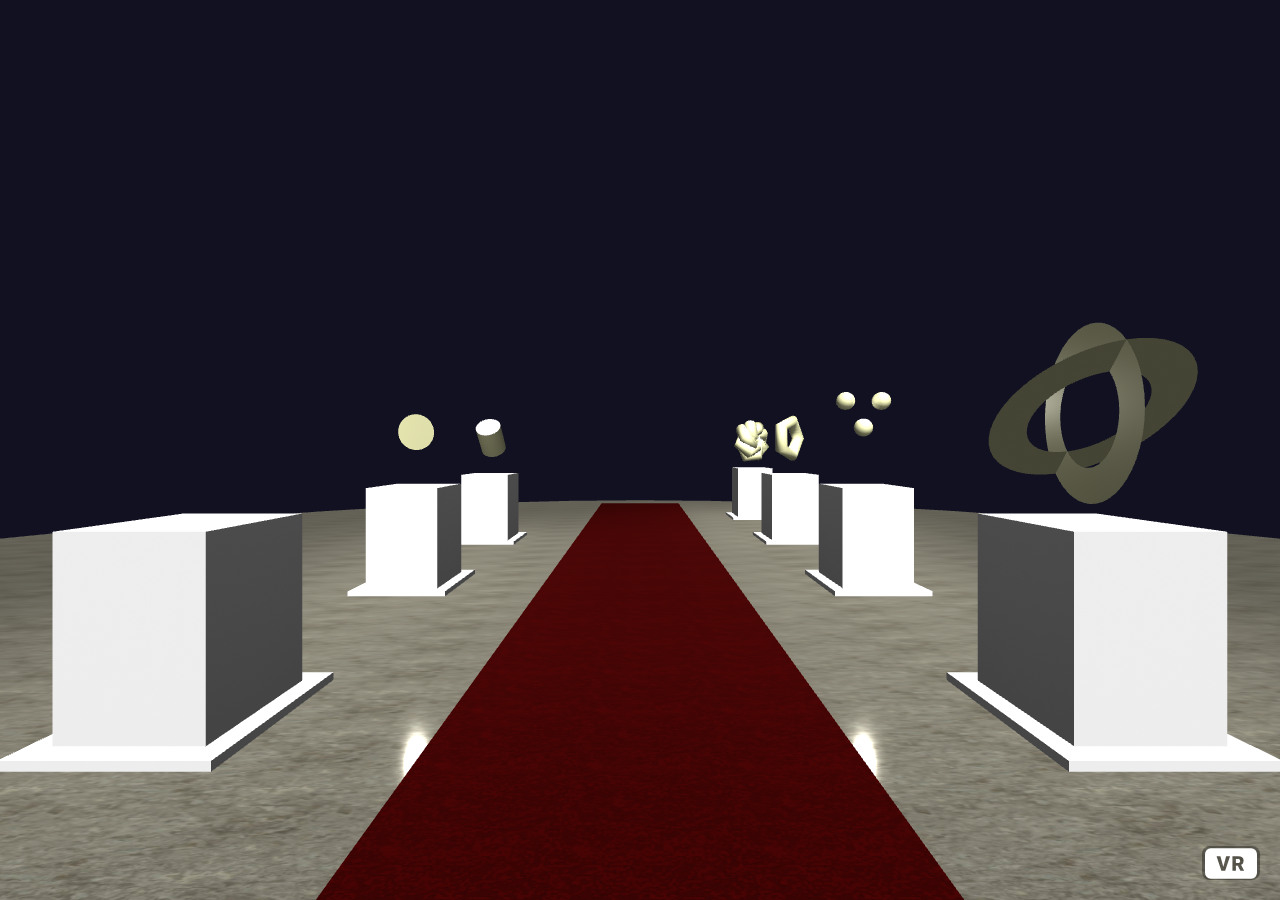
==== Frame1.html @ 1f59b5ad "Web changes and Web VR enabled" ====
<!DOCTYPE html>
<html>
  <head>
    <meta charset="utf-8">
    <title>Geometry Gallery</title>
    <meta name="description" content="Geometry Gallery - A-Frame">
    <script src="assets/js/aframe.min.js"></script>
  </head>
  <body>
    <!-- <a-scene background="color: #112" stats> -->
	<a-scene background="color: #112">
      <a-assets>
        <!-- Geometry mixins. -->
        <a-mixin id="box"
                 geometry="primitive: box; depth: .125; height: .125;
                           width: .125"></a-mixin>
        <a-mixin id="circle"
                 geometry="primitive: circle; radius: .2;
                           segments: 100; thetaStart: 0; thetaLength: 360">
        </a-mixin>
        <a-mixin id="cylinder"
                 geometry="primitive: cylinder; radius: 0.2; height: .5;
                           segmentsRadial: 50; segmentsHeight: 50:
                           openEnded: true; thetaStart: 0; thetaLength: 360">
        </a-mixin>
        <a-mixin id="ring"
                  geometry="primitive: ring; radiusInner: .3; radiusOuter: .5;
                            segmentsTheta: 50"></a-mixin>
        <a-mixin id="sphere"
                  geometry="primitive: sphere; radius: .1"></a-mixin>
        <a-mixin id="torus"
                  geometry="primitive: torus; arc: 720; radius: .3; radiusTubular: .05;
                            segmentsTubular: 10;"></a-mixin>
        <a-mixin id="torus-knot"
                  geometry="primitive: torusKnot; p: 3; q: 7; radius: .25;
                            segmentsRadial: 10; radiusTubular: .07; segmentsTubular: 32">
        </a-mixin>

        <!-- Layout mixins. -->
        <a-mixin id="column"
                  geometry="primitive: box; depth: .75; height: 1.2; width: .75"
                  material="color: #FFF" position="0 .6 0"></a-mixin>
        <a-mixin id="column-bottom" geometry="primitive: box; depth: 1;
                                              height: .1; width: 1;"
                 material="color: #FFF" position="0 .1 0">
        </a-mixin>
        <a-mixin id="column-light" light="type: point; intensity: 0.5;
                                          distance: 5;"
                  position="0 1.5 0">
        </a-mixin>
        <a-mixin id="object-on-column" position="0 1.2 0"></a-mixin>

        <!-- Animation mixins. -->
        <a-mixin id="yoyo" animation__yoyo="dir: alternate; loop: true"></a-mixin>
        <a-mixin id="spin" animation__spin="property: object3D.rotation.y; to: 360; loop: true; easing: linear; dur: 10000"></a-mixin>
        <a-mixin id="spinX" mixin="spin" animation__spin="property: object3D.rotation.x"></a-mixin>

        <a-mixin id="color" material="color: #FFFFC3"></a-mixin>
        <a-mixin id="doubleside" material="side: double"></a-mixin>

        <img id="carpet" src="assets/images/carpet.jpg">
        <img id="floor" src="assets/images/marble.jpg">
      </a-assets>

      <a-camera position="0 1.6 4"></a-camera>

      <!-- Lights. -->
      <a-entity light="type: ambient; color: #444"></a-entity>
      <a-entity light="type: directional; color: #EEE" position="0 1 1"></a-entity>

      <!-- Floor. -->
      <a-entity geometry="primitive: cylinder; height: .2; radius: 12;"
                material="color: #BABABA; src: #floor;
                          metalness: .2; repeat: 50 20; roughness: .1"
                position="0 0 0"></a-entity>

      <!-- Carpet. -->
      <a-entity geometry="primitive: box; depth: 20; height: 0.025; width: 2"
                material="color: #440000; metalness: 0; src: #carpet;
                          repeat: 3 40; roughness: 1"
                position="0 .2 0">
      </a-entity>

      <!-- Boxes. -->
      <a-entity position="-2.5 0 1">
        <a-entity mixin="column">
          <a-entity mixin="column-light"></a-entity>
          <a-entity mixin="object-on-column color box spin" animation__spin="to: 360 360 0"></a-entity>
          <a-entity mixin="object-on-column color box spin" position=".18 1.2 .1" animation__spin="to: 360 360 0"></a-entity>
          <a-entity mixin="object-on-column color box spin" position="-.18 1.2 -.2" animation__spin="to: 360 360 0"></a-entity>
        </a-entity>
        <a-entity mixin="column-bottom"></a-entity>
      </a-entity>

      <!-- Circles. -->
      <a-entity position="-2.5 0 -2">
        <a-entity mixin="column">
          <a-entity mixin="column-light"></a-entity>
          <a-entity mixin="object-on-column color doubleside circle spin"></a-entity>
          <a-entity mixin="object-on-column color doubleside circle spin"></a-entity>
        </a-entity>
        <a-entity mixin="column-bottom"></a-entity>
      </a-entity>

      <!-- Cylinders. -->
      <a-entity position="-2.5 0 -5">
        <a-entity mixin="column">
          <a-entity mixin="column-light"></a-entity>
          <a-entity mixin="object-on-column color cylinder spinX"></a-entity>
        </a-entity>
        <a-entity mixin="column-bottom"></a-entity>
      </a-entity>

      <!-- Rings. -->
      <a-entity position="2.5 0 1">
        <a-entity mixin="column">
          <a-entity mixin="column-light"></a-entity>
          <a-entity mixin="object-on-column color doubleside ring spin" animation__spin="dur: 6000"></a-entity>
          <a-entity mixin="object-on-column color doubleside ring spinX"></a-entity>
        </a-entity>
        <a-entity mixin="column-bottom"></a-entity>
      </a-entity>

      <!-- Spheres. -->
      <a-entity position="2.5 0 -2">
        <a-entity mixin="column">
          <a-entity mixin="column-light"></a-entity>
          <a-entity mixin="object-on-column color sphere yoyo"
                    animation__yoyo="property: position; from: -0.2 1 0; to: -0.2 1.8 0"
                    position="-.2 1.2 0"></a-entity>
          <a-entity mixin="object-on-column color sphere yoyo"
                    animation__yoyo="property: position; from: 0 1.8 0; to: 0 1 0"></a-entity>
          <a-entity mixin="object-on-column color sphere yoyo" position=".2 1 0"
                    animation__yoyo="property: position; to: 0.2 1.8 0"></a-entity>
        </a-entity>
        <a-entity mixin="column-bottom"></a-entity>
      </a-entity>

      <!-- Torus. -->
      <a-entity position="2.5 0 -5">
        <a-entity mixin="column">
          <a-entity mixin="column-light"></a-entity>
          <a-entity mixin="object-on-column color torus spin"></a-entity>
        </a-entity>
        <a-entity mixin="column-bottom"></a-entity>
      </a-entity>

      <!-- Torus Knot. -->
      <a-entity position="2.5 0 -8">
        <a-entity mixin="column">
          <a-entity mixin="column-light"></a-entity>
          <a-entity mixin="object-on-column color torus-knot spin"></a-entity>
        </a-entity>
        <a-entity mixin="column-bottom"></a-entity>
      </a-entity>
    </a-scene>
  </body>
</html>
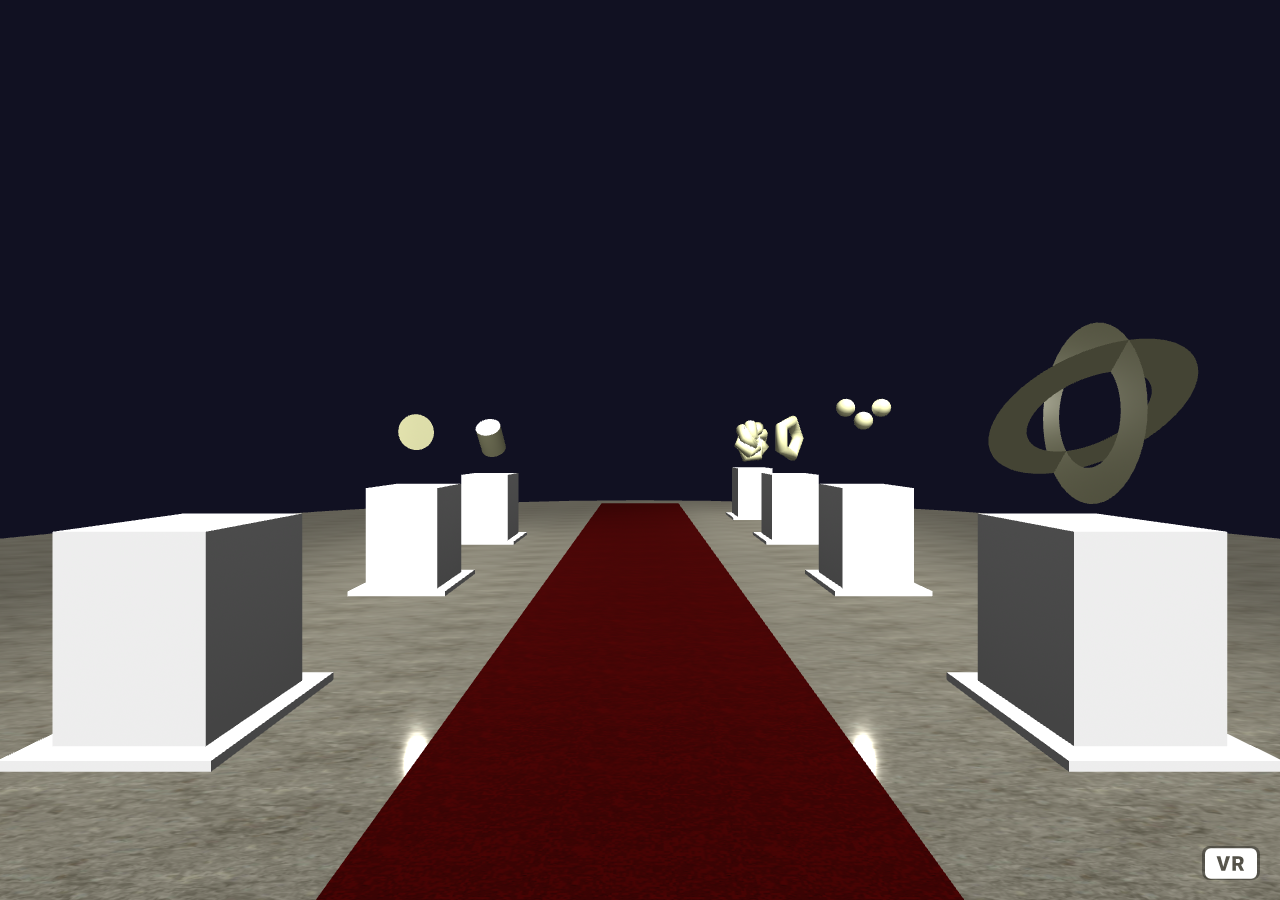
==== commit 67e016cf: "Update Frame1.html" ====
--- a/Frame1.html
+++ b/Frame1.html
@@ -2,7 +2,7 @@
 <html>
   <head>
     <meta charset="utf-8">
-    <title>Geometry Gallery</title>
+    <title>Bamboo Fabric</title>
     <meta name="description" content="Geometry Gallery - A-Frame">
     <script src="assets/js/aframe.min.js"></script>
   </head>
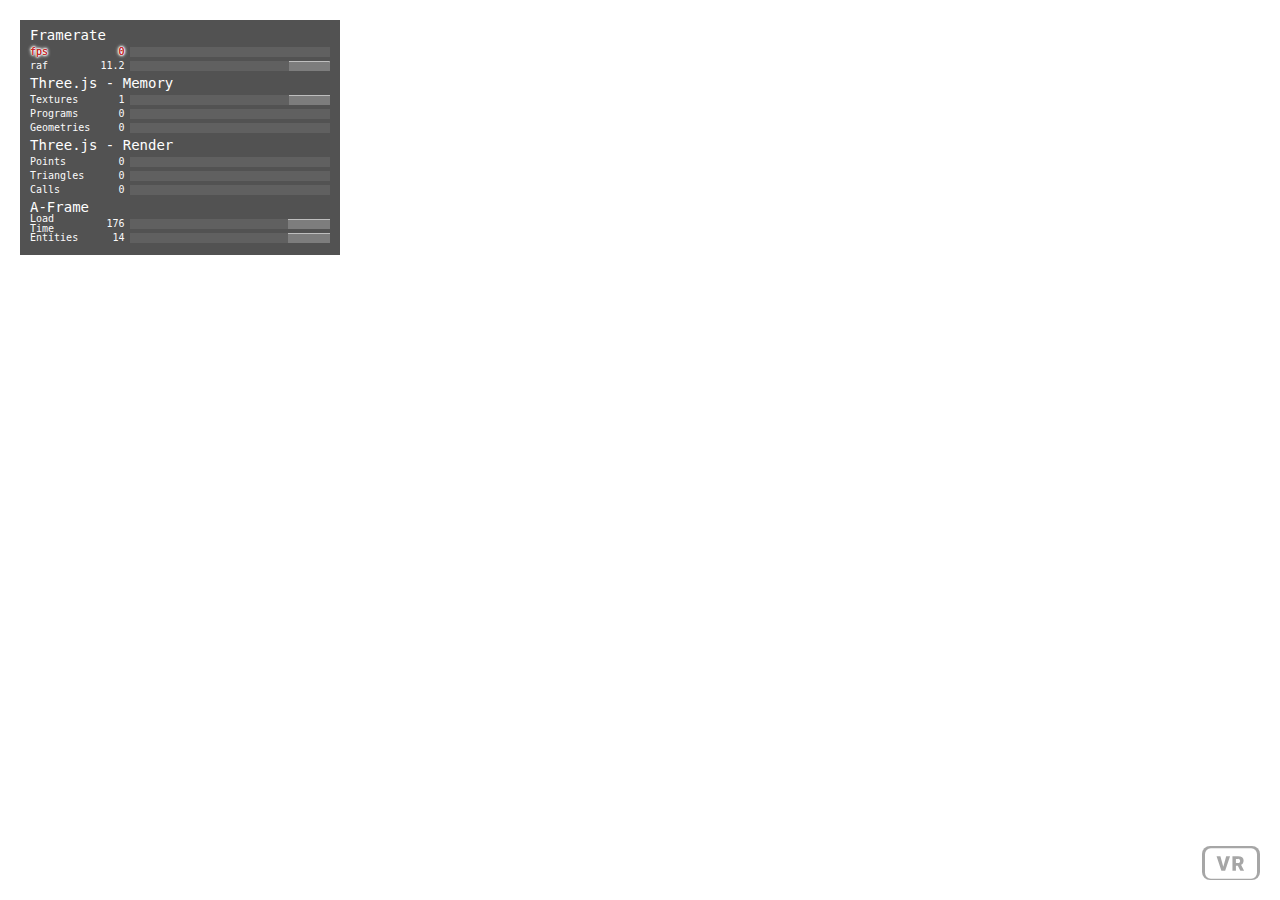
==== commit 841b6fd2: "update" ====
--- a/Frame1.html
+++ b/Frame1.html
@@ -5,154 +5,16 @@
     <title>Bamboo Fabric</title>
     <meta name="description" content="Geometry Gallery - A-Frame">
     <script src="assets/js/aframe.min.js"></script>
+	<script src="assets/js/play-all-model-animations.js"></script>
   </head>
-  <body>
-    <!-- <a-scene background="color: #112" stats> -->
-	<a-scene background="color: #112">
+  <body height="100%">
+  <!-- <a-scene background="color: #112" stats> -->
+    <a-scene stats>
       <a-assets>
-        <!-- Geometry mixins. -->
-        <a-mixin id="box"
-                 geometry="primitive: box; depth: .125; height: .125;
-                           width: .125"></a-mixin>
-        <a-mixin id="circle"
-                 geometry="primitive: circle; radius: .2;
-                           segments: 100; thetaStart: 0; thetaLength: 360">
-        </a-mixin>
-        <a-mixin id="cylinder"
-                 geometry="primitive: cylinder; radius: 0.2; height: .5;
-                           segmentsRadial: 50; segmentsHeight: 50:
-                           openEnded: true; thetaStart: 0; thetaLength: 360">
-        </a-mixin>
-        <a-mixin id="ring"
-                  geometry="primitive: ring; radiusInner: .3; radiusOuter: .5;
-                            segmentsTheta: 50"></a-mixin>
-        <a-mixin id="sphere"
-                  geometry="primitive: sphere; radius: .1"></a-mixin>
-        <a-mixin id="torus"
-                  geometry="primitive: torus; arc: 720; radius: .3; radiusTubular: .05;
-                            segmentsTubular: 10;"></a-mixin>
-        <a-mixin id="torus-knot"
-                  geometry="primitive: torusKnot; p: 3; q: 7; radius: .25;
-                            segmentsRadial: 10; radiusTubular: .07; segmentsTubular: 32">
-        </a-mixin>
-
-        <!-- Layout mixins. -->
-        <a-mixin id="column"
-                  geometry="primitive: box; depth: .75; height: 1.2; width: .75"
-                  material="color: #FFF" position="0 .6 0"></a-mixin>
-        <a-mixin id="column-bottom" geometry="primitive: box; depth: 1;
-                                              height: .1; width: 1;"
-                 material="color: #FFF" position="0 .1 0">
-        </a-mixin>
-        <a-mixin id="column-light" light="type: point; intensity: 0.5;
-                                          distance: 5;"
-                  position="0 1.5 0">
-        </a-mixin>
-        <a-mixin id="object-on-column" position="0 1.2 0"></a-mixin>
-
-        <!-- Animation mixins. -->
-        <a-mixin id="yoyo" animation__yoyo="dir: alternate; loop: true"></a-mixin>
-        <a-mixin id="spin" animation__spin="property: object3D.rotation.y; to: 360; loop: true; easing: linear; dur: 10000"></a-mixin>
-        <a-mixin id="spinX" mixin="spin" animation__spin="property: object3D.rotation.x"></a-mixin>
-
-        <a-mixin id="color" material="color: #FFFFC3"></a-mixin>
-        <a-mixin id="doubleside" material="side: double"></a-mixin>
-
-        <img id="carpet" src="assets/images/carpet.jpg">
-        <img id="floor" src="assets/images/marble.jpg">
+        <a-asset-item id="cityModel" src="assets/gltf/scene.gltf"></a-asset-item>
       </a-assets>
 
-      <a-camera position="0 1.6 4"></a-camera>
-
-      <!-- Lights. -->
-      <a-entity light="type: ambient; color: #444"></a-entity>
-      <a-entity light="type: directional; color: #EEE" position="0 1 1"></a-entity>
-
-      <!-- Floor. -->
-      <a-entity geometry="primitive: cylinder; height: .2; radius: 12;"
-                material="color: #BABABA; src: #floor;
-                          metalness: .2; repeat: 50 20; roughness: .1"
-                position="0 0 0"></a-entity>
-
-      <!-- Carpet. -->
-      <a-entity geometry="primitive: box; depth: 20; height: 0.025; width: 2"
-                material="color: #440000; metalness: 0; src: #carpet;
-                          repeat: 3 40; roughness: 1"
-                position="0 .2 0">
-      </a-entity>
-
-      <!-- Boxes. -->
-      <a-entity position="-2.5 0 1">
-        <a-entity mixin="column">
-          <a-entity mixin="column-light"></a-entity>
-          <a-entity mixin="object-on-column color box spin" animation__spin="to: 360 360 0"></a-entity>
-          <a-entity mixin="object-on-column color box spin" position=".18 1.2 .1" animation__spin="to: 360 360 0"></a-entity>
-          <a-entity mixin="object-on-column color box spin" position="-.18 1.2 -.2" animation__spin="to: 360 360 0"></a-entity>
-        </a-entity>
-        <a-entity mixin="column-bottom"></a-entity>
-      </a-entity>
-
-      <!-- Circles. -->
-      <a-entity position="-2.5 0 -2">
-        <a-entity mixin="column">
-          <a-entity mixin="column-light"></a-entity>
-          <a-entity mixin="object-on-column color doubleside circle spin"></a-entity>
-          <a-entity mixin="object-on-column color doubleside circle spin"></a-entity>
-        </a-entity>
-        <a-entity mixin="column-bottom"></a-entity>
-      </a-entity>
-
-      <!-- Cylinders. -->
-      <a-entity position="-2.5 0 -5">
-        <a-entity mixin="column">
-          <a-entity mixin="column-light"></a-entity>
-          <a-entity mixin="object-on-column color cylinder spinX"></a-entity>
-        </a-entity>
-        <a-entity mixin="column-bottom"></a-entity>
-      </a-entity>
-
-      <!-- Rings. -->
-      <a-entity position="2.5 0 1">
-        <a-entity mixin="column">
-          <a-entity mixin="column-light"></a-entity>
-          <a-entity mixin="object-on-column color doubleside ring spin" animation__spin="dur: 6000"></a-entity>
-          <a-entity mixin="object-on-column color doubleside ring spinX"></a-entity>
-        </a-entity>
-        <a-entity mixin="column-bottom"></a-entity>
-      </a-entity>
-
-      <!-- Spheres. -->
-      <a-entity position="2.5 0 -2">
-        <a-entity mixin="column">
-          <a-entity mixin="column-light"></a-entity>
-          <a-entity mixin="object-on-column color sphere yoyo"
-                    animation__yoyo="property: position; from: -0.2 1 0; to: -0.2 1.8 0"
-                    position="-.2 1.2 0"></a-entity>
-          <a-entity mixin="object-on-column color sphere yoyo"
-                    animation__yoyo="property: position; from: 0 1.8 0; to: 0 1 0"></a-entity>
-          <a-entity mixin="object-on-column color sphere yoyo" position=".2 1 0"
-                    animation__yoyo="property: position; to: 0.2 1.8 0"></a-entity>
-        </a-entity>
-        <a-entity mixin="column-bottom"></a-entity>
-      </a-entity>
-
-      <!-- Torus. -->
-      <a-entity position="2.5 0 -5">
-        <a-entity mixin="column">
-          <a-entity mixin="column-light"></a-entity>
-          <a-entity mixin="object-on-column color torus spin"></a-entity>
-        </a-entity>
-        <a-entity mixin="column-bottom"></a-entity>
-      </a-entity>
-
-      <!-- Torus Knot. -->
-      <a-entity position="2.5 0 -8">
-        <a-entity mixin="column">
-          <a-entity mixin="column-light"></a-entity>
-          <a-entity mixin="object-on-column color torus-knot spin"></a-entity>
-        </a-entity>
-        <a-entity mixin="column-bottom"></a-entity>
-      </a-entity>
+      <a-entity gltf-model="#cityModel" play-all-model-animations></a-entity>
     </a-scene>
   </body>
 </html>
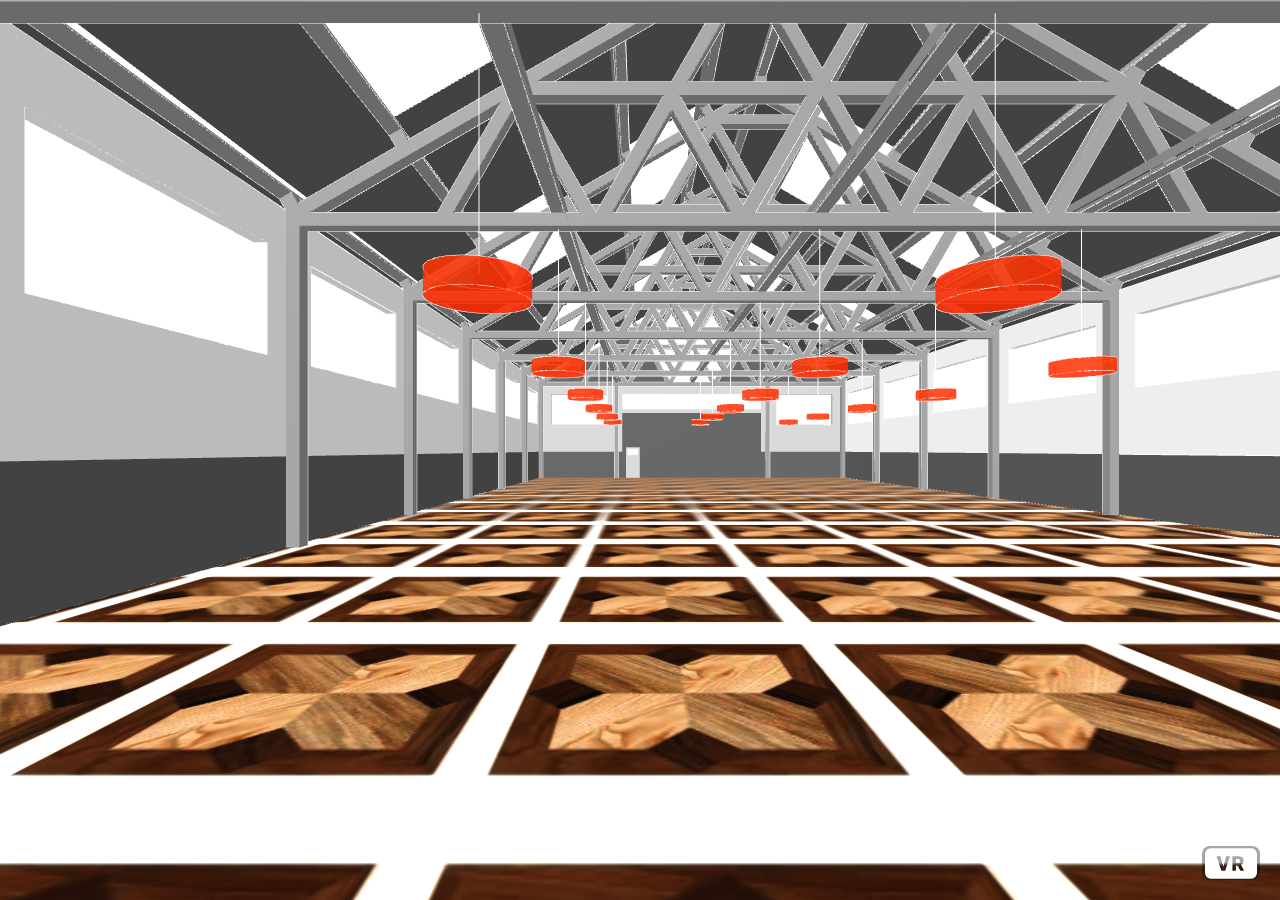
==== commit 898b0d18: "Frame1 changed" ====
--- a/Frame1.html
+++ b/Frame1.html
@@ -9,12 +9,11 @@
   </head>
   <body height="100%">
   <!-- <a-scene background="color: #112" stats> -->
-    <a-scene stats>
-      <a-assets>
-        <a-asset-item id="cityModel" src="assets/gltf/scene.gltf"></a-asset-item>
-      </a-assets>
-
-      <a-entity gltf-model="#cityModel" play-all-model-animations></a-entity>
-    </a-scene>
+    <a-scene>
+  <a-assets>
+    <a-asset-item id="tree" src="assets/gltf/scene.gltf"></a-asset-item>
+  </a-assets>
+  <a-entity gltf-model="#tree" position="-250 -70 0"></a-entity>
+</a-scene>
   </body>
 </html>
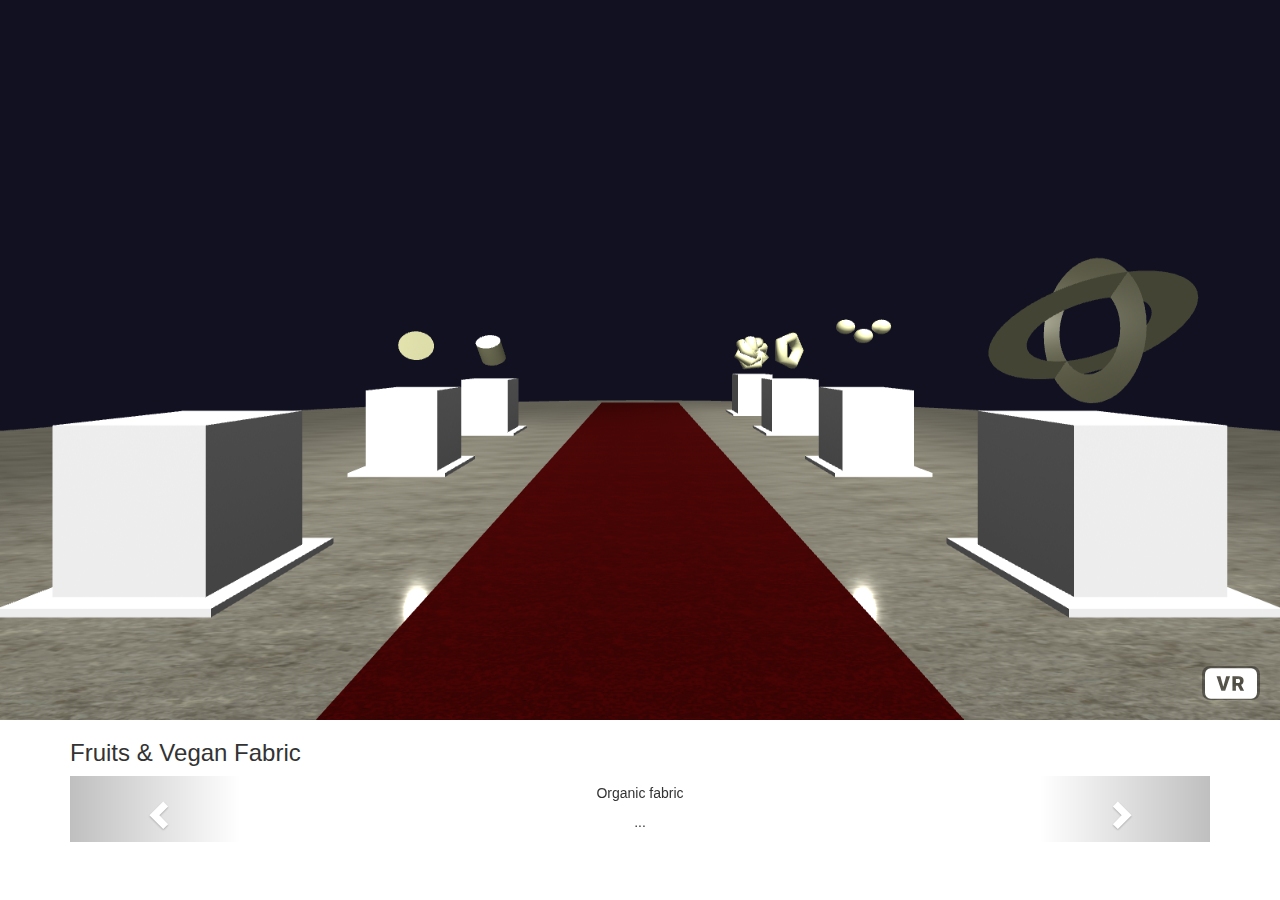
==== commit 3189cfa5: "changes" ====
--- a/Frame1.html
+++ b/Frame1.html
@@ -2,18 +2,285 @@
 <html>
   <head>
     <meta charset="utf-8">
-    <title>Bamboo Fabric</title>
+    <title>OGANIKKU - Living Life Organically</title>
     <meta name="description" content="Geometry Gallery - A-Frame">
     <script src="assets/js/aframe.min.js"></script>
 	<script src="assets/js/play-all-model-animations.js"></script>
+	<!-- Latest compiled and minified CSS -->
+	<link rel="stylesheet" href="https://maxcdn.bootstrapcdn.com/bootstrap/3.4.1/css/bootstrap.min.css">
+	<!-- jQuery library -->
+	<script src="https://ajax.googleapis.com/ajax/libs/jquery/3.5.1/jquery.min.js"></script>
+	<!-- Latest compiled JavaScript -->
+	<script src="https://maxcdn.bootstrapcdn.com/bootstrap/3.4.1/js/bootstrap.min.js"></script>
+	<script>
+	$(document).ready(function(){
+	$(".carousel-control").click(function(){
+		var currentIndex = $('div.active').index() + 1;
+		var sceneEl = document.querySelector('a-scene');
+		var entity = sceneEl.querySelector('a-entity');
+		entity.setAttribute('position', { x: 15, y: 2, z: 30 });
+		switch(currentIndex) {
+		case 0:
+			entity.setAttribute('position', { x: 15, y: 0, z: 10 });
+			break;
+		case 1:
+			entity.setAttribute('position', { x: -25, y: 2, z: 10 });
+			break;
+		case 2:
+			entity.setAttribute('position', { x: 35, y: 0, z: -10 });
+			break;
+		case 3:
+			entity.setAttribute('position', { x: 15, y: 0, z: 10 });
+			break;
+		case 4:
+			entity.setAttribute('position', { x: -25, y: 2, z: 10 });
+			break;
+		case 5:
+			entity.setAttribute('position', { x: 35, y: 0, z: -10 });
+			break;
+		case 6:
+			entity.setAttribute('position', { x: 15, y: 0, z: 10 });
+			break;
+		case 7:
+			entity.setAttribute('position', { x: -25, y: 2, z: 10 });
+			break;
+		case 8:
+			entity.setAttribute('position', { x: 35, y: 0, z: -10 });
+			break;
+		case 9:
+			entity.setAttribute('position', { x: 15, y: 0, z: 10 });
+			break;
+		default:
+			entity.setAttribute('position', { x: -25, y: 2, z: 10 });
+		}
+	});
+	});
+	</script>
   </head>
   <body height="100%">
+  
+  <section class="mainBodySection" style="height:80%!important">
   <!-- <a-scene background="color: #112" stats> -->
-    <a-scene>
-  <a-assets>
-    <a-asset-item id="tree" src="assets/gltf/scene.gltf"></a-asset-item>
-  </a-assets>
-  <a-entity gltf-model="#tree" position="-250 -70 0"></a-entity>
-</a-scene>
+    <a-scene background="color: #112">
+      <a-assets>
+        <!-- Geometry mixins. -->
+        <a-mixin id="box"
+                 geometry="primitive: box; depth: .125; height: .125;
+                           width: .125"></a-mixin>
+        <a-mixin id="circle"
+                 geometry="primitive: circle; radius: .2;
+                           segments: 100; thetaStart: 0; thetaLength: 360">
+        </a-mixin>
+        <a-mixin id="cylinder"
+                 geometry="primitive: cylinder; radius: 0.2; height: .5;
+                           segmentsRadial: 50; segmentsHeight: 50:
+                           openEnded: true; thetaStart: 0; thetaLength: 360">
+        </a-mixin>
+        <a-mixin id="ring"
+                  geometry="primitive: ring; radiusInner: .3; radiusOuter: .5;
+                            segmentsTheta: 50"></a-mixin>
+        <a-mixin id="sphere"
+                  geometry="primitive: sphere; radius: .1"></a-mixin>
+        <a-mixin id="torus"
+                  geometry="primitive: torus; arc: 720; radius: .3; radiusTubular: .05;
+                            segmentsTubular: 10;"></a-mixin>
+        <a-mixin id="torus-knot"
+                  geometry="primitive: torusKnot; p: 3; q: 7; radius: .25;
+                            segmentsRadial: 10; radiusTubular: .07; segmentsTubular: 32">
+        </a-mixin>
+
+        <!-- Layout mixins. -->
+        <a-mixin id="column"
+                  geometry="primitive: box; depth: .75; height: 1.2; width: .75"
+                  material="color: #FFF" position="0 .6 0"></a-mixin>
+        <a-mixin id="column-bottom" geometry="primitive: box; depth: 1;
+                                              height: .1; width: 1;"
+                 material="color: #FFF" position="0 .1 0">
+        </a-mixin>
+        <a-mixin id="column-light" light="type: point; intensity: 0.5;
+                                          distance: 5;"
+                  position="0 1.5 0">
+        </a-mixin>
+        <a-mixin id="object-on-column" position="0 1.2 0"></a-mixin>
+
+        <!-- Animation mixins. -->
+        <a-mixin id="yoyo" animation__yoyo="dir: alternate; loop: true"></a-mixin>
+        <a-mixin id="spin" animation__spin="property: object3D.rotation.y; to: 360; loop: true; easing: linear; dur: 10000"></a-mixin>
+        <a-mixin id="spinX" mixin="spin" animation__spin="property: object3D.rotation.x"></a-mixin>
+
+        <a-mixin id="color" material="color: #FFFFC3"></a-mixin>
+        <a-mixin id="doubleside" material="side: double"></a-mixin>
+
+        <img id="carpet" src="assets\images\carpet.jpg">
+        <img id="floor" src="assets\images\marble.jpg">
+      </a-assets>
+
+      <a-camera position="0 1.6 4"></a-camera>
+
+      <!-- Lights. -->
+      <a-entity light="type: ambient; color: #444"></a-entity>
+      <a-entity light="type: directional; color: #EEE" position="0 1 1"></a-entity>
+
+      <!-- Floor. -->
+      <a-entity geometry="primitive: cylinder; height: .2; radius: 12;"
+                material="color: #BABABA; src: #floor;
+                          metalness: .2; repeat: 50 20; roughness: .1"
+                position="0 0 0"></a-entity>
+
+      <!-- Carpet. -->
+      <a-entity geometry="primitive: box; depth: 20; height: 0.025; width: 2"
+                material="color: #440000; metalness: 0; src: #carpet;
+                          repeat: 3 40; roughness: 1"
+                position="0 .2 0">
+      </a-entity>
+
+      <!-- Boxes. -->
+      <a-entity position="-2.5 0 1">
+        <a-entity mixin="column">
+          <a-entity mixin="column-light"></a-entity>
+          <a-entity mixin="object-on-column color box spin" animation__spin="to: 360 360 0"></a-entity>
+          <a-entity mixin="object-on-column color box spin" position=".18 1.2 .1" animation__spin="to: 360 360 0"></a-entity>
+          <a-entity mixin="object-on-column color box spin" position="-.18 1.2 -.2" animation__spin="to: 360 360 0"></a-entity>
+        </a-entity>
+        <a-entity mixin="column-bottom"></a-entity>
+      </a-entity>
+
+      <!-- Circles. -->
+      <a-entity position="-2.5 0 -2">
+        <a-entity mixin="column">
+          <a-entity mixin="column-light"></a-entity>
+          <a-entity mixin="object-on-column color doubleside circle spin"></a-entity>
+          <a-entity mixin="object-on-column color doubleside circle spin"></a-entity>
+        </a-entity>
+        <a-entity mixin="column-bottom"></a-entity>
+      </a-entity>
+
+      <!-- Cylinders. -->
+      <a-entity position="-2.5 0 -5">
+        <a-entity mixin="column">
+          <a-entity mixin="column-light"></a-entity>
+          <a-entity mixin="object-on-column color cylinder spinX"></a-entity>
+        </a-entity>
+        <a-entity mixin="column-bottom"></a-entity>
+      </a-entity>
+
+      <!-- Rings. -->
+      <a-entity position="2.5 0 1">
+        <a-entity mixin="column">
+          <a-entity mixin="column-light"></a-entity>
+          <a-entity mixin="object-on-column color doubleside ring spin" animation__spin="dur: 6000"></a-entity>
+          <a-entity mixin="object-on-column color doubleside ring spinX"></a-entity>
+        </a-entity>
+        <a-entity mixin="column-bottom"></a-entity>
+      </a-entity>
+
+      <!-- Spheres. -->
+      <a-entity position="2.5 0 -2">
+        <a-entity mixin="column">
+          <a-entity mixin="column-light"></a-entity>
+          <a-entity mixin="object-on-column color sphere yoyo"
+                    animation__yoyo="property: position; from: -0.2 1 0; to: -0.2 1.8 0"
+                    position="-.2 1.2 0"></a-entity>
+          <a-entity mixin="object-on-column color sphere yoyo"
+                    animation__yoyo="property: position; from: 0 1.8 0; to: 0 1 0"></a-entity>
+          <a-entity mixin="object-on-column color sphere yoyo" position=".2 1 0"
+                    animation__yoyo="property: position; to: 0.2 1.8 0"></a-entity>
+        </a-entity>
+        <a-entity mixin="column-bottom"></a-entity>
+      </a-entity>
+
+      <!-- Torus. -->
+      <a-entity position="2.5 0 -5">
+        <a-entity mixin="column">
+          <a-entity mixin="column-light"></a-entity>
+          <a-entity mixin="object-on-column color torus spin"></a-entity>
+        </a-entity>
+        <a-entity mixin="column-bottom"></a-entity>
+      </a-entity>
+
+      <!-- Torus Knot. -->
+      <a-entity position="2.5 0 -8">
+        <a-entity mixin="column">
+          <a-entity mixin="column-light"></a-entity>
+          <a-entity mixin="object-on-column color torus-knot spin"></a-entity>
+        </a-entity>
+        <a-entity mixin="column-bottom"></a-entity>
+      </a-entity>
+    </a-scene>
+</section>
+
+<footer class="bottomBodyFooter" style="height:20%!important">
+  <div class="container">
+  <h3>Fruits & Vegan Fabric</h2>  
+  <div id="myCarousel" class="carousel slide" data-interval="false" data-ride="carousel" style="text-align: center;">
+    <!-- Indicators 
+    <ol class="carousel-indicators">
+      <li data-target="#myCarousel" data-slide-to="0" class="active"></li>
+      <li data-target="#myCarousel" data-slide-to="1"></li>
+      <li data-target="#myCarousel" data-slide-to="2"></li>
+    </ol>
+-->
+	
+	<!-- Wrapper for slides -->
+    <div class="carousel-inner">
+      <div class="item active">
+        <h5>Organic fabric</h5>
+        <p>...</p>
+      </div>
+
+      <div class="item">
+        <h5>Milk fabric</h5>
+        <p>...</p>
+      </div>
+    
+      <div class="item">
+        <h5>Banana fabric</h5>
+        <p>...</p>
+      </div>
+    
+      <div class="item">
+        <h5>Aloe vera fabric</h5>
+        <p>...</p>
+      </div>
+    
+      <div class="item">
+        <h5>Cornsilk fabric</h5>
+        <p>...</p>
+      </div>
+    
+      <div class="item">
+        <h5>Soyabean fabric</h5>
+        <p>...</p>
+      </div>
+    
+      <div class="item">
+        <h5>Rose fabric</h5>
+        <p>...</p>
+      </div>
+    
+      <div class="item">
+        <h5>Pineapple fabric</h5>
+        <p>...</p>
+      </div>
+    
+      <div class="item">
+        <h5>Bamboo fabric</h5>
+        <p>...</p>
+      </div>
+    </div>
+
+    <!-- Left and right controls -->
+    <a class="left carousel-control" href="#myCarousel" data-slide="prev">
+      <span class="glyphicon glyphicon-chevron-left"></span>
+      <span class="sr-only">Previous</span>
+    </a>
+    <a class="right carousel-control" href="#myCarousel" data-slide="next">
+      <span class="glyphicon glyphicon-chevron-right"></span>
+      <span class="sr-only">Next</span>
+    </a>
+  </div>
+</div>
+</footer>
+
   </body>
 </html>
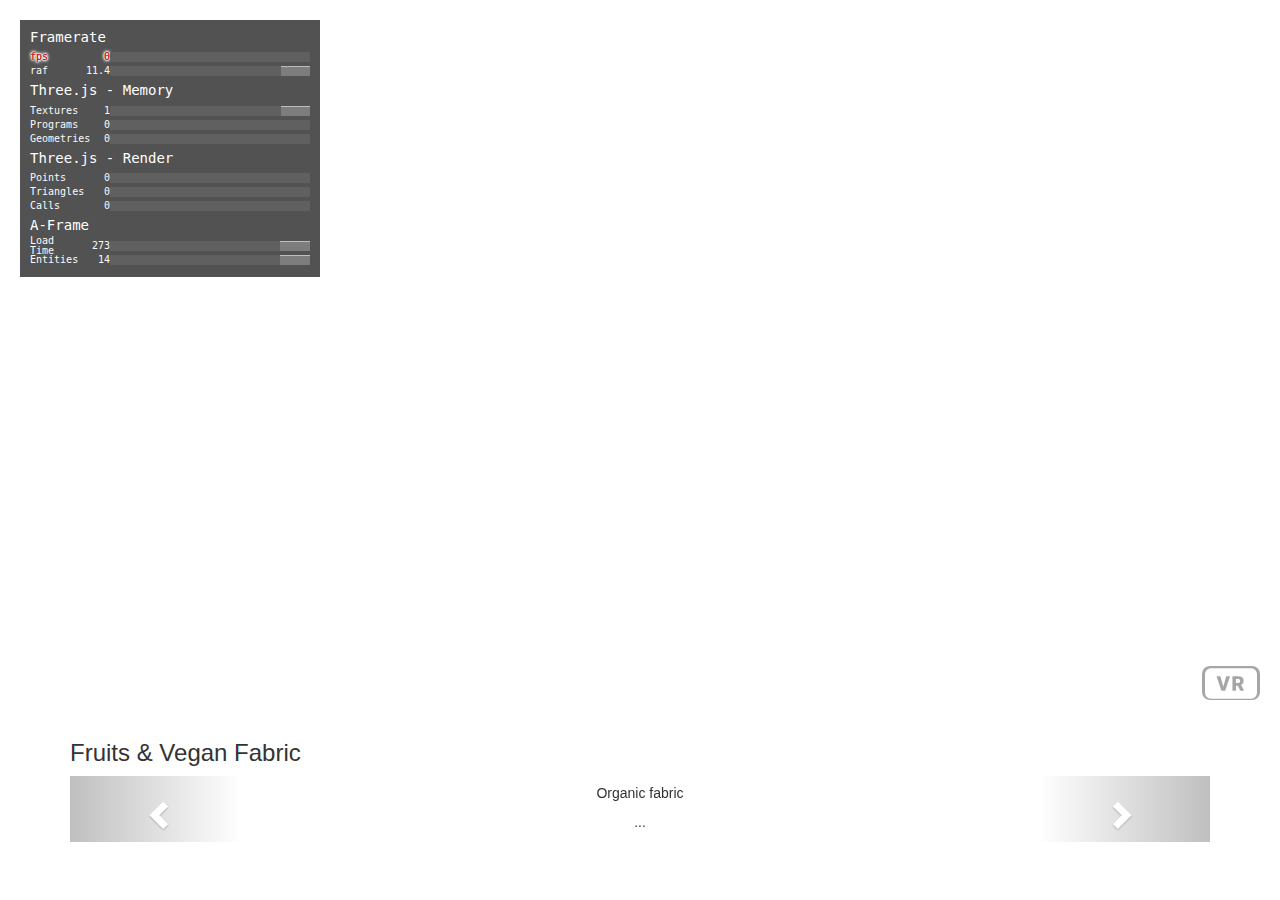
==== commit 4f133d4c: "gltf file changes" ====
--- a/Frame1.html
+++ b/Frame1.html
@@ -12,201 +12,18 @@
 	<script src="https://ajax.googleapis.com/ajax/libs/jquery/3.5.1/jquery.min.js"></script>
 	<!-- Latest compiled JavaScript -->
 	<script src="https://maxcdn.bootstrapcdn.com/bootstrap/3.4.1/js/bootstrap.min.js"></script>
-	<script>
-	$(document).ready(function(){
-	$(".carousel-control").click(function(){
-		var currentIndex = $('div.active').index() + 1;
-		var sceneEl = document.querySelector('a-scene');
-		var entity = sceneEl.querySelector('a-entity');
-		entity.setAttribute('position', { x: 15, y: 2, z: 30 });
-		switch(currentIndex) {
-		case 0:
-			entity.setAttribute('position', { x: 15, y: 0, z: 10 });
-			break;
-		case 1:
-			entity.setAttribute('position', { x: -25, y: 2, z: 10 });
-			break;
-		case 2:
-			entity.setAttribute('position', { x: 35, y: 0, z: -10 });
-			break;
-		case 3:
-			entity.setAttribute('position', { x: 15, y: 0, z: 10 });
-			break;
-		case 4:
-			entity.setAttribute('position', { x: -25, y: 2, z: 10 });
-			break;
-		case 5:
-			entity.setAttribute('position', { x: 35, y: 0, z: -10 });
-			break;
-		case 6:
-			entity.setAttribute('position', { x: 15, y: 0, z: 10 });
-			break;
-		case 7:
-			entity.setAttribute('position', { x: -25, y: 2, z: 10 });
-			break;
-		case 8:
-			entity.setAttribute('position', { x: 35, y: 0, z: -10 });
-			break;
-		case 9:
-			entity.setAttribute('position', { x: 15, y: 0, z: 10 });
-			break;
-		default:
-			entity.setAttribute('position', { x: -25, y: 2, z: 10 });
-		}
-	});
-	});
-	</script>
   </head>
   <body height="100%">
   
   <section class="mainBodySection" style="height:80%!important">
   <!-- <a-scene background="color: #112" stats> -->
-    <a-scene background="color: #112">
-      <a-assets>
-        <!-- Geometry mixins. -->
-        <a-mixin id="box"
-                 geometry="primitive: box; depth: .125; height: .125;
-                           width: .125"></a-mixin>
-        <a-mixin id="circle"
-                 geometry="primitive: circle; radius: .2;
-                           segments: 100; thetaStart: 0; thetaLength: 360">
-        </a-mixin>
-        <a-mixin id="cylinder"
-                 geometry="primitive: cylinder; radius: 0.2; height: .5;
-                           segmentsRadial: 50; segmentsHeight: 50:
-                           openEnded: true; thetaStart: 0; thetaLength: 360">
-        </a-mixin>
-        <a-mixin id="ring"
-                  geometry="primitive: ring; radiusInner: .3; radiusOuter: .5;
-                            segmentsTheta: 50"></a-mixin>
-        <a-mixin id="sphere"
-                  geometry="primitive: sphere; radius: .1"></a-mixin>
-        <a-mixin id="torus"
-                  geometry="primitive: torus; arc: 720; radius: .3; radiusTubular: .05;
-                            segmentsTubular: 10;"></a-mixin>
-        <a-mixin id="torus-knot"
-                  geometry="primitive: torusKnot; p: 3; q: 7; radius: .25;
-                            segmentsRadial: 10; radiusTubular: .07; segmentsTubular: 32">
-        </a-mixin>
+        <a-scene stats>
+  <a-assets>
+    <a-asset-item id="store" src="assets/gltf/scene.gltf"></a-asset-item>
+  </a-assets>
 
-        <!-- Layout mixins. -->
-        <a-mixin id="column"
-                  geometry="primitive: box; depth: .75; height: 1.2; width: .75"
-                  material="color: #FFF" position="0 .6 0"></a-mixin>
-        <a-mixin id="column-bottom" geometry="primitive: box; depth: 1;
-                                              height: .1; width: 1;"
-                 material="color: #FFF" position="0 .1 0">
-        </a-mixin>
-        <a-mixin id="column-light" light="type: point; intensity: 0.5;
-                                          distance: 5;"
-                  position="0 1.5 0">
-        </a-mixin>
-        <a-mixin id="object-on-column" position="0 1.2 0"></a-mixin>
-
-        <!-- Animation mixins. -->
-        <a-mixin id="yoyo" animation__yoyo="dir: alternate; loop: true"></a-mixin>
-        <a-mixin id="spin" animation__spin="property: object3D.rotation.y; to: 360; loop: true; easing: linear; dur: 10000"></a-mixin>
-        <a-mixin id="spinX" mixin="spin" animation__spin="property: object3D.rotation.x"></a-mixin>
-
-        <a-mixin id="color" material="color: #FFFFC3"></a-mixin>
-        <a-mixin id="doubleside" material="side: double"></a-mixin>
-
-        <img id="carpet" src="assets\images\carpet.jpg">
-        <img id="floor" src="assets\images\marble.jpg">
-      </a-assets>
-
-      <a-camera position="0 1.6 4"></a-camera>
-
-      <!-- Lights. -->
-      <a-entity light="type: ambient; color: #444"></a-entity>
-      <a-entity light="type: directional; color: #EEE" position="0 1 1"></a-entity>
-
-      <!-- Floor. -->
-      <a-entity geometry="primitive: cylinder; height: .2; radius: 12;"
-                material="color: #BABABA; src: #floor;
-                          metalness: .2; repeat: 50 20; roughness: .1"
-                position="0 0 0"></a-entity>
-
-      <!-- Carpet. -->
-      <a-entity geometry="primitive: box; depth: 20; height: 0.025; width: 2"
-                material="color: #440000; metalness: 0; src: #carpet;
-                          repeat: 3 40; roughness: 1"
-                position="0 .2 0">
-      </a-entity>
-
-      <!-- Boxes. -->
-      <a-entity position="-2.5 0 1">
-        <a-entity mixin="column">
-          <a-entity mixin="column-light"></a-entity>
-          <a-entity mixin="object-on-column color box spin" animation__spin="to: 360 360 0"></a-entity>
-          <a-entity mixin="object-on-column color box spin" position=".18 1.2 .1" animation__spin="to: 360 360 0"></a-entity>
-          <a-entity mixin="object-on-column color box spin" position="-.18 1.2 -.2" animation__spin="to: 360 360 0"></a-entity>
-        </a-entity>
-        <a-entity mixin="column-bottom"></a-entity>
-      </a-entity>
-
-      <!-- Circles. -->
-      <a-entity position="-2.5 0 -2">
-        <a-entity mixin="column">
-          <a-entity mixin="column-light"></a-entity>
-          <a-entity mixin="object-on-column color doubleside circle spin"></a-entity>
-          <a-entity mixin="object-on-column color doubleside circle spin"></a-entity>
-        </a-entity>
-        <a-entity mixin="column-bottom"></a-entity>
-      </a-entity>
-
-      <!-- Cylinders. -->
-      <a-entity position="-2.5 0 -5">
-        <a-entity mixin="column">
-          <a-entity mixin="column-light"></a-entity>
-          <a-entity mixin="object-on-column color cylinder spinX"></a-entity>
-        </a-entity>
-        <a-entity mixin="column-bottom"></a-entity>
-      </a-entity>
-
-      <!-- Rings. -->
-      <a-entity position="2.5 0 1">
-        <a-entity mixin="column">
-          <a-entity mixin="column-light"></a-entity>
-          <a-entity mixin="object-on-column color doubleside ring spin" animation__spin="dur: 6000"></a-entity>
-          <a-entity mixin="object-on-column color doubleside ring spinX"></a-entity>
-        </a-entity>
-        <a-entity mixin="column-bottom"></a-entity>
-      </a-entity>
-
-      <!-- Spheres. -->
-      <a-entity position="2.5 0 -2">
-        <a-entity mixin="column">
-          <a-entity mixin="column-light"></a-entity>
-          <a-entity mixin="object-on-column color sphere yoyo"
-                    animation__yoyo="property: position; from: -0.2 1 0; to: -0.2 1.8 0"
-                    position="-.2 1.2 0"></a-entity>
-          <a-entity mixin="object-on-column color sphere yoyo"
-                    animation__yoyo="property: position; from: 0 1.8 0; to: 0 1 0"></a-entity>
-          <a-entity mixin="object-on-column color sphere yoyo" position=".2 1 0"
-                    animation__yoyo="property: position; to: 0.2 1.8 0"></a-entity>
-        </a-entity>
-        <a-entity mixin="column-bottom"></a-entity>
-      </a-entity>
-
-      <!-- Torus. -->
-      <a-entity position="2.5 0 -5">
-        <a-entity mixin="column">
-          <a-entity mixin="column-light"></a-entity>
-          <a-entity mixin="object-on-column color torus spin"></a-entity>
-        </a-entity>
-        <a-entity mixin="column-bottom"></a-entity>
-      </a-entity>
-
-      <!-- Torus Knot. -->
-      <a-entity position="2.5 0 -8">
-        <a-entity mixin="column">
-          <a-entity mixin="column-light"></a-entity>
-          <a-entity mixin="object-on-column color torus-knot spin"></a-entity>
-        </a-entity>
-        <a-entity mixin="column-bottom"></a-entity>
-      </a-entity>
-    </a-scene>
+  <a-entity gltf-model="#store" position="8 -1.5 -4" rotation="0 92 0"></a-entity>
+</a-scene>
 </section>
 
 <footer class="bottomBodyFooter" style="height:20%!important">
